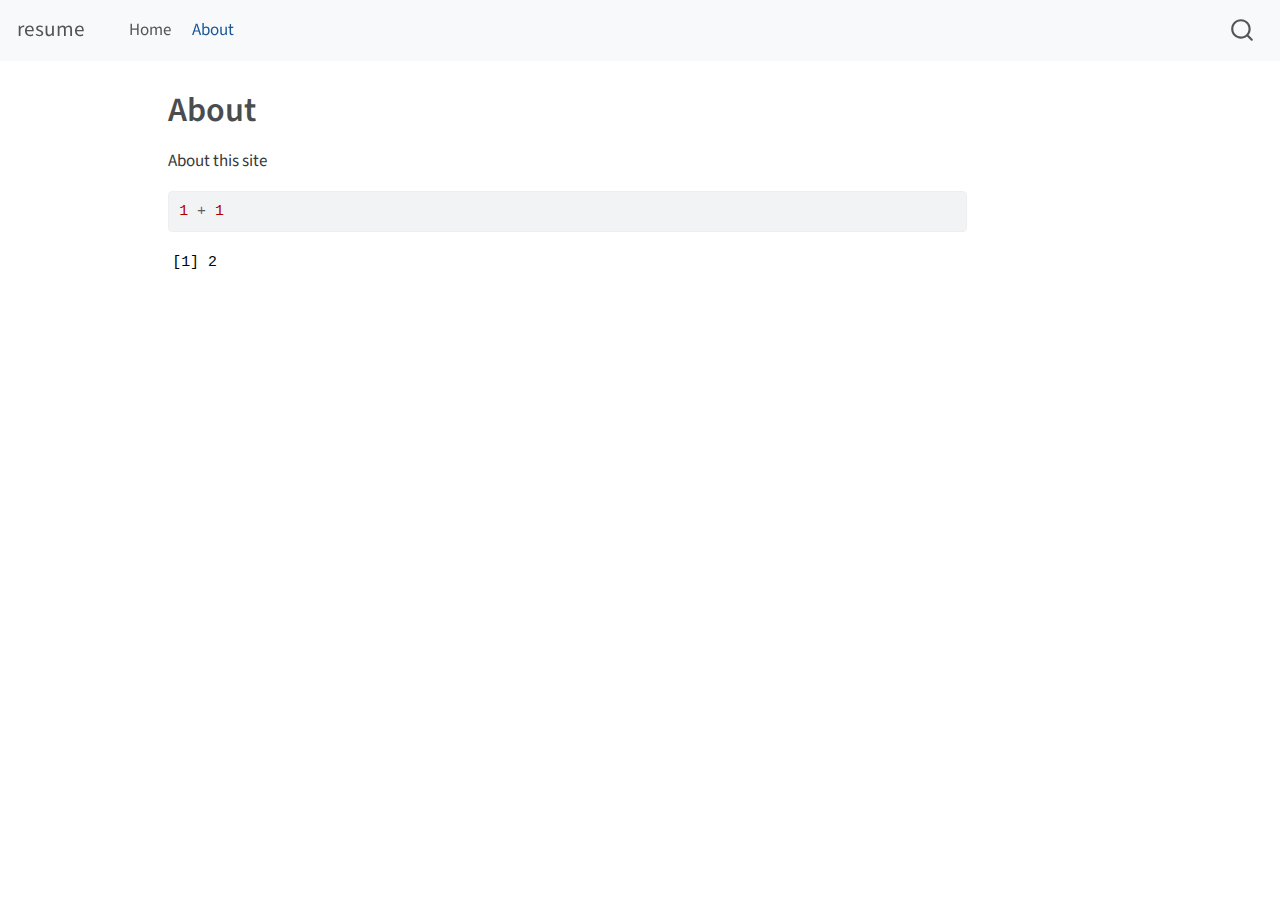
==== docs/about.html @ 85dd4da9 "Make initial commit" ====
<!DOCTYPE html>
<html xmlns="http://www.w3.org/1999/xhtml" lang="en" xml:lang="en"><head>

<meta charset="utf-8">
<meta name="generator" content="quarto-1.3.353">

<meta name="viewport" content="width=device-width, initial-scale=1.0, user-scalable=yes">


<title>resume - About</title>
<style>
code{white-space: pre-wrap;}
span.smallcaps{font-variant: small-caps;}
div.columns{display: flex; gap: min(4vw, 1.5em);}
div.column{flex: auto; overflow-x: auto;}
div.hanging-indent{margin-left: 1.5em; text-indent: -1.5em;}
ul.task-list{list-style: none;}
ul.task-list li input[type="checkbox"] {
  width: 0.8em;
  margin: 0 0.8em 0.2em -1em; /* quarto-specific, see https://github.com/quarto-dev/quarto-cli/issues/4556 */ 
  vertical-align: middle;
}
/* CSS for syntax highlighting */
pre > code.sourceCode { white-space: pre; position: relative; }
pre > code.sourceCode > span { display: inline-block; line-height: 1.25; }
pre > code.sourceCode > span:empty { height: 1.2em; }
.sourceCode { overflow: visible; }
code.sourceCode > span { color: inherit; text-decoration: inherit; }
div.sourceCode { margin: 1em 0; }
pre.sourceCode { margin: 0; }
@media screen {
div.sourceCode { overflow: auto; }
}
@media print {
pre > code.sourceCode { white-space: pre-wrap; }
pre > code.sourceCode > span { text-indent: -5em; padding-left: 5em; }
}
pre.numberSource code
  { counter-reset: source-line 0; }
pre.numberSource code > span
  { position: relative; left: -4em; counter-increment: source-line; }
pre.numberSource code > span > a:first-child::before
  { content: counter(source-line);
    position: relative; left: -1em; text-align: right; vertical-align: baseline;
    border: none; display: inline-block;
    -webkit-touch-callout: none; -webkit-user-select: none;
    -khtml-user-select: none; -moz-user-select: none;
    -ms-user-select: none; user-select: none;
    padding: 0 4px; width: 4em;
  }
pre.numberSource { margin-left: 3em;  padding-left: 4px; }
div.sourceCode
  {   }
@media screen {
pre > code.sourceCode > span > a:first-child::before { text-decoration: underline; }
}
</style>


<script src="site_libs/quarto-nav/quarto-nav.js"></script>
<script src="site_libs/quarto-nav/headroom.min.js"></script>
<script src="site_libs/clipboard/clipboard.min.js"></script>
<script src="site_libs/quarto-search/autocomplete.umd.js"></script>
<script src="site_libs/quarto-search/fuse.min.js"></script>
<script src="site_libs/quarto-search/quarto-search.js"></script>
<meta name="quarto:offset" content="./">
<script src="site_libs/quarto-html/quarto.js"></script>
<script src="site_libs/quarto-html/popper.min.js"></script>
<script src="site_libs/quarto-html/tippy.umd.min.js"></script>
<script src="site_libs/quarto-html/anchor.min.js"></script>
<link href="site_libs/quarto-html/tippy.css" rel="stylesheet">
<link href="site_libs/quarto-html/quarto-syntax-highlighting.css" rel="stylesheet" id="quarto-text-highlighting-styles">
<script src="site_libs/bootstrap/bootstrap.min.js"></script>
<link href="site_libs/bootstrap/bootstrap-icons.css" rel="stylesheet">
<link href="site_libs/bootstrap/bootstrap.min.css" rel="stylesheet" id="quarto-bootstrap" data-mode="light">
<script id="quarto-search-options" type="application/json">{
  "location": "navbar",
  "copy-button": false,
  "collapse-after": 3,
  "panel-placement": "end",
  "type": "overlay",
  "limit": 20,
  "language": {
    "search-no-results-text": "No results",
    "search-matching-documents-text": "matching documents",
    "search-copy-link-title": "Copy link to search",
    "search-hide-matches-text": "Hide additional matches",
    "search-more-match-text": "more match in this document",
    "search-more-matches-text": "more matches in this document",
    "search-clear-button-title": "Clear",
    "search-detached-cancel-button-title": "Cancel",
    "search-submit-button-title": "Submit"
  }
}</script>


<link rel="stylesheet" href="styles.css">
</head>

<body class="nav-fixed">

<div id="quarto-search-results"></div>
  <header id="quarto-header" class="headroom fixed-top">
    <nav class="navbar navbar-expand-lg navbar-dark ">
      <div class="navbar-container container-fluid">
      <div class="navbar-brand-container">
    <a class="navbar-brand" href="./index.html">
    <span class="navbar-title">resume</span>
    </a>
  </div>
            <div id="quarto-search" class="" title="Search"></div>
          <button class="navbar-toggler" type="button" data-bs-toggle="collapse" data-bs-target="#navbarCollapse" aria-controls="navbarCollapse" aria-expanded="false" aria-label="Toggle navigation" onclick="if (window.quartoToggleHeadroom) { window.quartoToggleHeadroom(); }">
  <span class="navbar-toggler-icon"></span>
</button>
          <div class="collapse navbar-collapse" id="navbarCollapse">
            <ul class="navbar-nav navbar-nav-scroll me-auto">
  <li class="nav-item">
    <a class="nav-link" href="./index.html" rel="" target="">
 <span class="menu-text">Home</span></a>
  </li>  
  <li class="nav-item">
    <a class="nav-link active" href="./about.html" rel="" target="" aria-current="page">
 <span class="menu-text">About</span></a>
  </li>  
</ul>
            <div class="quarto-navbar-tools ms-auto">
</div>
          </div> <!-- /navcollapse -->
      </div> <!-- /container-fluid -->
    </nav>
</header>
<!-- content -->
<div id="quarto-content" class="quarto-container page-columns page-rows-contents page-layout-article page-navbar">
<!-- sidebar -->
<!-- margin-sidebar -->
    <div id="quarto-margin-sidebar" class="sidebar margin-sidebar">
        
    </div>
<!-- main -->
<main class="content" id="quarto-document-content">

<header id="title-block-header" class="quarto-title-block default">
<div class="quarto-title">
<h1 class="title">About</h1>
</div>



<div class="quarto-title-meta">

    
  
    
  </div>
  

</header>

<p>About this site</p>
<div class="cell">
<div class="sourceCode cell-code" id="cb1"><pre class="sourceCode r code-with-copy"><code class="sourceCode r"><span id="cb1-1"><a href="#cb1-1" aria-hidden="true" tabindex="-1"></a><span class="dv">1</span> <span class="sc">+</span> <span class="dv">1</span></span></code><button title="Copy to Clipboard" class="code-copy-button"><i class="bi"></i></button></pre></div>
<div class="cell-output cell-output-stdout">
<pre><code>[1] 2</code></pre>
</div>
</div>



</main> <!-- /main -->
<script id="quarto-html-after-body" type="application/javascript">
window.document.addEventListener("DOMContentLoaded", function (event) {
  const toggleBodyColorMode = (bsSheetEl) => {
    const mode = bsSheetEl.getAttribute("data-mode");
    const bodyEl = window.document.querySelector("body");
    if (mode === "dark") {
      bodyEl.classList.add("quarto-dark");
      bodyEl.classList.remove("quarto-light");
    } else {
      bodyEl.classList.add("quarto-light");
      bodyEl.classList.remove("quarto-dark");
    }
  }
  const toggleBodyColorPrimary = () => {
    const bsSheetEl = window.document.querySelector("link#quarto-bootstrap");
    if (bsSheetEl) {
      toggleBodyColorMode(bsSheetEl);
    }
  }
  toggleBodyColorPrimary();  
  const icon = "";
  const anchorJS = new window.AnchorJS();
  anchorJS.options = {
    placement: 'right',
    icon: icon
  };
  anchorJS.add('.anchored');
  const isCodeAnnotation = (el) => {
    for (const clz of el.classList) {
      if (clz.startsWith('code-annotation-')) {                     
        return true;
      }
    }
    return false;
  }
  const clipboard = new window.ClipboardJS('.code-copy-button', {
    text: function(trigger) {
      const codeEl = trigger.previousElementSibling.cloneNode(true);
      for (const childEl of codeEl.children) {
        if (isCodeAnnotation(childEl)) {
          childEl.remove();
        }
      }
      return codeEl.innerText;
    }
  });
  clipboard.on('success', function(e) {
    // button target
    const button = e.trigger;
    // don't keep focus
    button.blur();
    // flash "checked"
    button.classList.add('code-copy-button-checked');
    var currentTitle = button.getAttribute("title");
    button.setAttribute("title", "Copied!");
    let tooltip;
    if (window.bootstrap) {
      button.setAttribute("data-bs-toggle", "tooltip");
      button.setAttribute("data-bs-placement", "left");
      button.setAttribute("data-bs-title", "Copied!");
      tooltip = new bootstrap.Tooltip(button, 
        { trigger: "manual", 
          customClass: "code-copy-button-tooltip",
          offset: [0, -8]});
      tooltip.show();    
    }
    setTimeout(function() {
      if (tooltip) {
        tooltip.hide();
        button.removeAttribute("data-bs-title");
        button.removeAttribute("data-bs-toggle");
        button.removeAttribute("data-bs-placement");
      }
      button.setAttribute("title", currentTitle);
      button.classList.remove('code-copy-button-checked');
    }, 1000);
    // clear code selection
    e.clearSelection();
  });
  function tippyHover(el, contentFn) {
    const config = {
      allowHTML: true,
      content: contentFn,
      maxWidth: 500,
      delay: 100,
      arrow: false,
      appendTo: function(el) {
          return el.parentElement;
      },
      interactive: true,
      interactiveBorder: 10,
      theme: 'quarto',
      placement: 'bottom-start'
    };
    window.tippy(el, config); 
  }
  const noterefs = window.document.querySelectorAll('a[role="doc-noteref"]');
  for (var i=0; i<noterefs.length; i++) {
    const ref = noterefs[i];
    tippyHover(ref, function() {
      // use id or data attribute instead here
      let href = ref.getAttribute('data-footnote-href') || ref.getAttribute('href');
      try { href = new URL(href).hash; } catch {}
      const id = href.replace(/^#\/?/, "");
      const note = window.document.getElementById(id);
      return note.innerHTML;
    });
  }
      let selectedAnnoteEl;
      const selectorForAnnotation = ( cell, annotation) => {
        let cellAttr = 'data-code-cell="' + cell + '"';
        let lineAttr = 'data-code-annotation="' +  annotation + '"';
        const selector = 'span[' + cellAttr + '][' + lineAttr + ']';
        return selector;
      }
      const selectCodeLines = (annoteEl) => {
        const doc = window.document;
        const targetCell = annoteEl.getAttribute("data-target-cell");
        const targetAnnotation = annoteEl.getAttribute("data-target-annotation");
        const annoteSpan = window.document.querySelector(selectorForAnnotation(targetCell, targetAnnotation));
        const lines = annoteSpan.getAttribute("data-code-lines").split(",");
        const lineIds = lines.map((line) => {
          return targetCell + "-" + line;
        })
        let top = null;
        let height = null;
        let parent = null;
        if (lineIds.length > 0) {
            //compute the position of the single el (top and bottom and make a div)
            const el = window.document.getElementById(lineIds[0]);
            top = el.offsetTop;
            height = el.offsetHeight;
            parent = el.parentElement.parentElement;
          if (lineIds.length > 1) {
            const lastEl = window.document.getElementById(lineIds[lineIds.length - 1]);
            const bottom = lastEl.offsetTop + lastEl.offsetHeight;
            height = bottom - top;
          }
          if (top !== null && height !== null && parent !== null) {
            // cook up a div (if necessary) and position it 
            let div = window.document.getElementById("code-annotation-line-highlight");
            if (div === null) {
              div = window.document.createElement("div");
              div.setAttribute("id", "code-annotation-line-highlight");
              div.style.position = 'absolute';
              parent.appendChild(div);
            }
            div.style.top = top - 2 + "px";
            div.style.height = height + 4 + "px";
            let gutterDiv = window.document.getElementById("code-annotation-line-highlight-gutter");
            if (gutterDiv === null) {
              gutterDiv = window.document.createElement("div");
              gutterDiv.setAttribute("id", "code-annotation-line-highlight-gutter");
              gutterDiv.style.position = 'absolute';
              const codeCell = window.document.getElementById(targetCell);
              const gutter = codeCell.querySelector('.code-annotation-gutter');
              gutter.appendChild(gutterDiv);
            }
            gutterDiv.style.top = top - 2 + "px";
            gutterDiv.style.height = height + 4 + "px";
          }
          selectedAnnoteEl = annoteEl;
        }
      };
      const unselectCodeLines = () => {
        const elementsIds = ["code-annotation-line-highlight", "code-annotation-line-highlight-gutter"];
        elementsIds.forEach((elId) => {
          const div = window.document.getElementById(elId);
          if (div) {
            div.remove();
          }
        });
        selectedAnnoteEl = undefined;
      };
      // Attach click handler to the DT
      const annoteDls = window.document.querySelectorAll('dt[data-target-cell]');
      for (const annoteDlNode of annoteDls) {
        annoteDlNode.addEventListener('click', (event) => {
          const clickedEl = event.target;
          if (clickedEl !== selectedAnnoteEl) {
            unselectCodeLines();
            const activeEl = window.document.querySelector('dt[data-target-cell].code-annotation-active');
            if (activeEl) {
              activeEl.classList.remove('code-annotation-active');
            }
            selectCodeLines(clickedEl);
            clickedEl.classList.add('code-annotation-active');
          } else {
            // Unselect the line
            unselectCodeLines();
            clickedEl.classList.remove('code-annotation-active');
          }
        });
      }
  const findCites = (el) => {
    const parentEl = el.parentElement;
    if (parentEl) {
      const cites = parentEl.dataset.cites;
      if (cites) {
        return {
          el,
          cites: cites.split(' ')
        };
      } else {
        return findCites(el.parentElement)
      }
    } else {
      return undefined;
    }
  };
  var bibliorefs = window.document.querySelectorAll('a[role="doc-biblioref"]');
  for (var i=0; i<bibliorefs.length; i++) {
    const ref = bibliorefs[i];
    const citeInfo = findCites(ref);
    if (citeInfo) {
      tippyHover(citeInfo.el, function() {
        var popup = window.document.createElement('div');
        citeInfo.cites.forEach(function(cite) {
          var citeDiv = window.document.createElement('div');
          citeDiv.classList.add('hanging-indent');
          citeDiv.classList.add('csl-entry');
          var biblioDiv = window.document.getElementById('ref-' + cite);
          if (biblioDiv) {
            citeDiv.innerHTML = biblioDiv.innerHTML;
          }
          popup.appendChild(citeDiv);
        });
        return popup.innerHTML;
      });
    }
  }
});
</script>
</div> <!-- /content -->



</body></html>
---- docs/site_libs/quarto-html/tippy.css ----
.tippy-box[data-animation=fade][data-state=hidden]{opacity:0}[data-tippy-root]{max-width:calc(100vw - 10px)}.tippy-box{position:relative;background-color:#333;color:#fff;border-radius:4px;font-size:14px;line-height:1.4;white-space:normal;outline:0;transition-property:transform,visibility,opacity}.tippy-box[data-placement^=top]>.tippy-arrow{bottom:0}.tippy-box[data-placement^=top]>.tippy-arrow:before{bottom:-7px;left:0;border-width:8px 8px 0;border-top-color:initial;transform-origin:center top}.tippy-box[data-placement^=bottom]>.tippy-arrow{top:0}.tippy-box[data-placement^=bottom]>.tippy-arrow:before{top:-7px;left:0;border-width:0 8px 8px;border-bottom-color:initial;transform-origin:center bottom}.tippy-box[data-placement^=left]>.tippy-arrow{right:0}.tippy-box[data-placement^=left]>.tippy-arrow:before{border-width:8px 0 8px 8px;border-left-color:initial;right:-7px;transform-origin:center left}.tippy-box[data-placement^=right]>.tippy-arrow{left:0}.tippy-box[data-placement^=right]>.tippy-arrow:before{left:-7px;border-width:8px 8px 8px 0;border-right-color:initial;transform-origin:center right}.tippy-box[data-inertia][data-state=visible]{transition-timing-function:cubic-bezier(.54,1.5,.38,1.11)}.tippy-arrow{width:16px;height:16px;color:#333}.tippy-arrow:before{content:"";position:absolute;border-color:transparent;border-style:solid}.tippy-content{position:relative;padding:5px 9px;z-index:1}
---- docs/site_libs/quarto-html/quarto-syntax-highlighting.css ----
/* quarto syntax highlight colors */
:root {
  --quarto-hl-ot-color: #003B4F;
  --quarto-hl-at-color: #657422;
  --quarto-hl-ss-color: #20794D;
  --quarto-hl-an-color: #5E5E5E;
  --quarto-hl-fu-color: #4758AB;
  --quarto-hl-st-color: #20794D;
  --quarto-hl-cf-color: #003B4F;
  --quarto-hl-op-color: #5E5E5E;
  --quarto-hl-er-color: #AD0000;
  --quarto-hl-bn-color: #AD0000;
  --quarto-hl-al-color: #AD0000;
  --quarto-hl-va-color: #111111;
  --quarto-hl-bu-color: inherit;
  --quarto-hl-ex-color: inherit;
  --quarto-hl-pp-color: #AD0000;
  --quarto-hl-in-color: #5E5E5E;
  --quarto-hl-vs-color: #20794D;
  --quarto-hl-wa-color: #5E5E5E;
  --quarto-hl-do-color: #5E5E5E;
  --quarto-hl-im-color: #00769E;
  --quarto-hl-ch-color: #20794D;
  --quarto-hl-dt-color: #AD0000;
  --quarto-hl-fl-color: #AD0000;
  --quarto-hl-co-color: #5E5E5E;
  --quarto-hl-cv-color: #5E5E5E;
  --quarto-hl-cn-color: #8f5902;
  --quarto-hl-sc-color: #5E5E5E;
  --quarto-hl-dv-color: #AD0000;
  --quarto-hl-kw-color: #003B4F;
}

/* other quarto variables */
:root {
  --quarto-font-monospace: SFMono-Regular, Menlo, Monaco, Consolas, "Liberation Mono", "Courier New", monospace;
}

pre > code.sourceCode > span {
  color: #003B4F;
}

code span {
  color: #003B4F;
}

code.sourceCode > span {
  color: #003B4F;
}

div.sourceCode,
div.sourceCode pre.sourceCode {
  color: #003B4F;
}

code span.ot {
  color: #003B4F;
  font-style: inherit;
}

code span.at {
  color: #657422;
  font-style: inherit;
}

code span.ss {
  color: #20794D;
  font-style: inherit;
}

code span.an {
  color: #5E5E5E;
  font-style: inherit;
}

code span.fu {
  color: #4758AB;
  font-style: inherit;
}

code span.st {
  color: #20794D;
  font-style: inherit;
}

code span.cf {
  color: #003B4F;
  font-style: inherit;
}

code span.op {
  color: #5E5E5E;
  font-style: inherit;
}

code span.er {
  color: #AD0000;
  font-style: inherit;
}

code span.bn {
  color: #AD0000;
  font-style: inherit;
}

code span.al {
  color: #AD0000;
  font-style: inherit;
}

code span.va {
  color: #111111;
  font-style: inherit;
}

code span.bu {
  font-style: inherit;
}

code span.ex {
  font-style: inherit;
}

code span.pp {
  color: #AD0000;
  font-style: inherit;
}

code span.in {
  color: #5E5E5E;
  font-style: inherit;
}

code span.vs {
  color: #20794D;
  font-style: inherit;
}

code span.wa {
  color: #5E5E5E;
  font-style: italic;
}

code span.do {
  color: #5E5E5E;
  font-style: italic;
}

code span.im {
  color: #00769E;
  font-style: inherit;
}

code span.ch {
  color: #20794D;
  font-style: inherit;
}

code span.dt {
  color: #AD0000;
  font-style: inherit;
}

code span.fl {
  color: #AD0000;
  font-style: inherit;
}

code span.co {
  color: #5E5E5E;
  font-style: inherit;
}

code span.cv {
  color: #5E5E5E;
  font-style: italic;
}

code span.cn {
  color: #8f5902;
  font-style: inherit;
}

code span.sc {
  color: #5E5E5E;
  font-style: inherit;
}

code span.dv {
  color: #AD0000;
  font-style: inherit;
}

code span.kw {
  color: #003B4F;
  font-style: inherit;
}

.prevent-inlining {
  content: "</";
}

/*# sourceMappingURL=debc5d5d77c3f9108843748ff7464032.css.map */
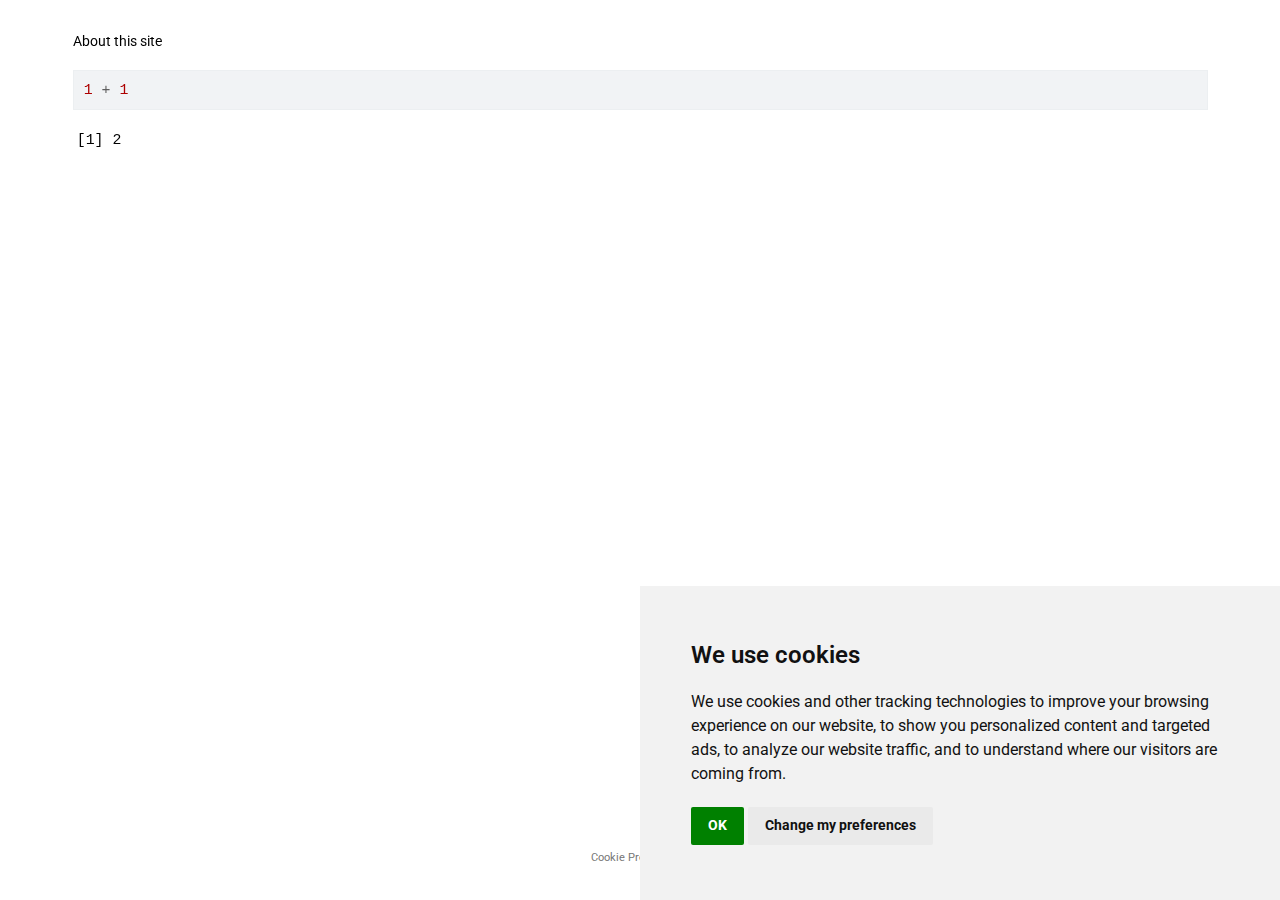
==== commit 9713929e: "Fix typos (take 2)" ====
--- a/docs/about.html
+++ b/docs/about.html
@@ -2,12 +2,12 @@
 <html xmlns="http://www.w3.org/1999/xhtml" lang="en" xml:lang="en"><head>
 
 <meta charset="utf-8">
-<meta name="generator" content="quarto-1.3.353">
+<meta name="generator" content="quarto-1.6.40">
 
 <meta name="viewport" content="width=device-width, initial-scale=1.0, user-scalable=yes">
 
 
-<title>resume - About</title>
+<title>About</title>
 <style>
 code{white-space: pre-wrap;}
 span.smallcaps{font-variant: small-caps;}
@@ -22,7 +22,7 @@
 }
 /* CSS for syntax highlighting */
 pre > code.sourceCode { white-space: pre; position: relative; }
-pre > code.sourceCode > span { display: inline-block; line-height: 1.25; }
+pre > code.sourceCode > span { line-height: 1.25; }
 pre > code.sourceCode > span:empty { height: 1.2em; }
 .sourceCode { overflow: visible; }
 code.sourceCode > span { color: inherit; text-decoration: inherit; }
@@ -33,7 +33,7 @@
 }
 @media print {
 pre > code.sourceCode { white-space: pre-wrap; }
-pre > code.sourceCode > span { text-indent: -5em; padding-left: 5em; }
+pre > code.sourceCode > span { display: inline-block; text-indent: -5em; padding-left: 5em; }
 }
 pre.numberSource code
   { counter-reset: source-line 0; }
@@ -58,28 +58,35 @@
 
 
 <script src="site_libs/quarto-nav/quarto-nav.js"></script>
-<script src="site_libs/quarto-nav/headroom.min.js"></script>
 <script src="site_libs/clipboard/clipboard.min.js"></script>
 <script src="site_libs/quarto-search/autocomplete.umd.js"></script>
 <script src="site_libs/quarto-search/fuse.min.js"></script>
 <script src="site_libs/quarto-search/quarto-search.js"></script>
 <meta name="quarto:offset" content="./">
+<script src="site_libs/cookie-consent/cookie-consent.js"></script>
+<link href="site_libs/cookie-consent/cookie-consent.css" rel="stylesheet">
 <script src="site_libs/quarto-html/quarto.js"></script>
 <script src="site_libs/quarto-html/popper.min.js"></script>
 <script src="site_libs/quarto-html/tippy.umd.min.js"></script>
 <script src="site_libs/quarto-html/anchor.min.js"></script>
 <link href="site_libs/quarto-html/tippy.css" rel="stylesheet">
-<link href="site_libs/quarto-html/quarto-syntax-highlighting.css" rel="stylesheet" id="quarto-text-highlighting-styles">
+<link href="site_libs/quarto-html/quarto-syntax-highlighting-549806ee2085284f45b00abea8c6df48.css" rel="stylesheet" id="quarto-text-highlighting-styles">
 <script src="site_libs/bootstrap/bootstrap.min.js"></script>
 <link href="site_libs/bootstrap/bootstrap-icons.css" rel="stylesheet">
-<link href="site_libs/bootstrap/bootstrap.min.css" rel="stylesheet" id="quarto-bootstrap" data-mode="light">
+<link href="site_libs/bootstrap/bootstrap-ee1d59c07eb479f5557446744be125b4.min.css" rel="stylesheet" append-hash="true" id="quarto-bootstrap" data-mode="light">
 <script id="quarto-search-options" type="application/json">{
-  "location": "navbar",
+  "location": "sidebar",
   "copy-button": false,
   "collapse-after": 3,
-  "panel-placement": "end",
-  "type": "overlay",
-  "limit": 20,
+  "panel-placement": "start",
+  "type": "textbox",
+  "limit": 50,
+  "keyboard-shortcut": [
+    "f",
+    "/",
+    "s"
+  ],
+  "show-item-context": false,
   "language": {
     "search-no-results-text": "No results",
     "search-matching-documents-text": "matching documents",
@@ -88,56 +95,56 @@
     "search-more-match-text": "more match in this document",
     "search-more-matches-text": "more matches in this document",
     "search-clear-button-title": "Clear",
+    "search-text-placeholder": "",
     "search-detached-cancel-button-title": "Cancel",
-    "search-submit-button-title": "Submit"
+    "search-submit-button-title": "Submit",
+    "search-label": "Search"
   }
 }</script>
+<script async="" src="https://www.googletagmanager.com/gtag/js?id=G-EG6MCCLWVL"></script>
+
+<script type="text/plain" cookie-consent="tracking">
+
+window.dataLayer = window.dataLayer || [];
+function gtag(){dataLayer.push(arguments);}
+gtag('js', new Date());
+gtag('config', 'G-EG6MCCLWVL', { 'anonymize_ip': true});
+</script>
+
+<script type="text/javascript" charset="UTF-8">
+document.addEventListener('DOMContentLoaded', function () {
+cookieconsent.run({
+  "notice_banner_type":"simple",
+  "consent_type":"implied",
+  "palette":"light",
+  "language":"en",
+  "page_load_consent_levels":["strictly-necessary","functionality","tracking","targeting"],
+  "notice_banner_reject_button_hide":false,
+  "preferences_center_close_button_hide":false,
+  "website_name":""
+  ,
+"language":"en"
+  });
+});
+</script> 
+  
 
 
 <link rel="stylesheet" href="styles.css">
 </head>
 
-<body class="nav-fixed">
+<body>
 
 <div id="quarto-search-results"></div>
-  <header id="quarto-header" class="headroom fixed-top">
-    <nav class="navbar navbar-expand-lg navbar-dark ">
-      <div class="navbar-container container-fluid">
-      <div class="navbar-brand-container">
-    <a class="navbar-brand" href="./index.html">
-    <span class="navbar-title">resume</span>
-    </a>
-  </div>
-            <div id="quarto-search" class="" title="Search"></div>
-          <button class="navbar-toggler" type="button" data-bs-toggle="collapse" data-bs-target="#navbarCollapse" aria-controls="navbarCollapse" aria-expanded="false" aria-label="Toggle navigation" onclick="if (window.quartoToggleHeadroom) { window.quartoToggleHeadroom(); }">
-  <span class="navbar-toggler-icon"></span>
-</button>
-          <div class="collapse navbar-collapse" id="navbarCollapse">
-            <ul class="navbar-nav navbar-nav-scroll me-auto">
-  <li class="nav-item">
-    <a class="nav-link" href="./index.html" rel="" target="">
- <span class="menu-text">Home</span></a>
-  </li>  
-  <li class="nav-item">
-    <a class="nav-link active" href="./about.html" rel="" target="" aria-current="page">
- <span class="menu-text">About</span></a>
-  </li>  
-</ul>
-            <div class="quarto-navbar-tools ms-auto">
-</div>
-          </div> <!-- /navcollapse -->
-      </div> <!-- /container-fluid -->
-    </nav>
-</header>
 <!-- content -->
-<div id="quarto-content" class="quarto-container page-columns page-rows-contents page-layout-article page-navbar">
+<div id="quarto-content" class="quarto-container page-columns page-rows-contents page-layout-full">
 <!-- sidebar -->
 <!-- margin-sidebar -->
-    <div id="quarto-margin-sidebar" class="sidebar margin-sidebar">
+    <div id="quarto-margin-sidebar" class="sidebar margin-sidebar zindex-bottom">
         
     </div>
 <!-- main -->
-<main class="content" id="quarto-document-content">
+<main class="content column-page" id="quarto-document-content">
 
 <header id="title-block-header" class="quarto-title-block default">
 <div class="quarto-title">
@@ -146,7 +153,7 @@
 
 
 
-<div class="quarto-title-meta">
+<div class="quarto-title-meta column-page">
 
     
   
@@ -154,7 +161,9 @@
   </div>
   
 
+
 </header>
+
 
 <p>About this site</p>
 <div class="cell">
@@ -202,18 +211,7 @@
     }
     return false;
   }
-  const clipboard = new window.ClipboardJS('.code-copy-button', {
-    text: function(trigger) {
-      const codeEl = trigger.previousElementSibling.cloneNode(true);
-      for (const childEl of codeEl.children) {
-        if (isCodeAnnotation(childEl)) {
-          childEl.remove();
-        }
-      }
-      return codeEl.innerText;
-    }
-  });
-  clipboard.on('success', function(e) {
+  const onCopySuccess = function(e) {
     // button target
     const button = e.trigger;
     // don't keep focus
@@ -245,11 +243,48 @@
     }, 1000);
     // clear code selection
     e.clearSelection();
+  }
+  const getTextToCopy = function(trigger) {
+      const codeEl = trigger.previousElementSibling.cloneNode(true);
+      for (const childEl of codeEl.children) {
+        if (isCodeAnnotation(childEl)) {
+          childEl.remove();
+        }
+      }
+      return codeEl.innerText;
+  }
+  const clipboard = new window.ClipboardJS('.code-copy-button:not([data-in-quarto-modal])', {
+    text: getTextToCopy
   });
-  function tippyHover(el, contentFn) {
+  clipboard.on('success', onCopySuccess);
+  if (window.document.getElementById('quarto-embedded-source-code-modal')) {
+    const clipboardModal = new window.ClipboardJS('.code-copy-button[data-in-quarto-modal]', {
+      text: getTextToCopy,
+      container: window.document.getElementById('quarto-embedded-source-code-modal')
+    });
+    clipboardModal.on('success', onCopySuccess);
+  }
+    var localhostRegex = new RegExp(/^(?:http|https):\/\/localhost\:?[0-9]*\//);
+    var mailtoRegex = new RegExp(/^mailto:/);
+      var filterRegex = new RegExp('/' + window.location.host + '/');
+    var isInternal = (href) => {
+        return filterRegex.test(href) || localhostRegex.test(href) || mailtoRegex.test(href);
+    }
+    // Inspect non-navigation links and adorn them if external
+ 	var links = window.document.querySelectorAll('a[href]:not(.nav-link):not(.navbar-brand):not(.toc-action):not(.sidebar-link):not(.sidebar-item-toggle):not(.pagination-link):not(.no-external):not([aria-hidden]):not(.dropdown-item):not(.quarto-navigation-tool):not(.about-link)');
+    for (var i=0; i<links.length; i++) {
+      const link = links[i];
+      if (!isInternal(link.href)) {
+        // undo the damage that might have been done by quarto-nav.js in the case of
+        // links that we want to consider external
+        if (link.dataset.originalHref !== undefined) {
+          link.href = link.dataset.originalHref;
+        }
+      }
+    }
+  function tippyHover(el, contentFn, onTriggerFn, onUntriggerFn) {
     const config = {
       allowHTML: true,
-      content: contentFn,
       maxWidth: 500,
       delay: 100,
       arrow: false,
@@ -259,8 +294,17 @@
       interactive: true,
       interactiveBorder: 10,
       theme: 'quarto',
-      placement: 'bottom-start'
+      placement: 'bottom-start',
     };
+    if (contentFn) {
+      config.content = contentFn;
+    }
+    if (onTriggerFn) {
+      config.onTrigger = onTriggerFn;
+    }
+    if (onUntriggerFn) {
+      config.onUntrigger = onUntriggerFn;
+    }
     window.tippy(el, config); 
   }
   const noterefs = window.document.querySelectorAll('a[role="doc-noteref"]');
@@ -272,7 +316,129 @@
       try { href = new URL(href).hash; } catch {}
       const id = href.replace(/^#\/?/, "");
       const note = window.document.getElementById(id);
-      return note.innerHTML;
+      if (note) {
+        return note.innerHTML;
+      } else {
+        return "";
+      }
+    });
+  }
+  const xrefs = window.document.querySelectorAll('a.quarto-xref');
+  const processXRef = (id, note) => {
+    // Strip column container classes
+    const stripColumnClz = (el) => {
+      el.classList.remove("page-full", "page-columns");
+      if (el.children) {
+        for (const child of el.children) {
+          stripColumnClz(child);
+        }
+      }
+    }
+    stripColumnClz(note)
+    if (id === null || id.startsWith('sec-')) {
+      // Special case sections, only their first couple elements
+      const container = document.createElement("div");
+      if (note.children && note.children.length > 2) {
+        container.appendChild(note.children[0].cloneNode(true));
+        for (let i = 1; i < note.children.length; i++) {
+          const child = note.children[i];
+          if (child.tagName === "P" && child.innerText === "") {
+            continue;
+          } else {
+            container.appendChild(child.cloneNode(true));
+            break;
+          }
+        }
+        if (window.Quarto?.typesetMath) {
+          window.Quarto.typesetMath(container);
+        }
+        return container.innerHTML
+      } else {
+        if (window.Quarto?.typesetMath) {
+          window.Quarto.typesetMath(note);
+        }
+        return note.innerHTML;
+      }
+    } else {
+      // Remove any anchor links if they are present
+      const anchorLink = note.querySelector('a.anchorjs-link');
+      if (anchorLink) {
+        anchorLink.remove();
+      }
+      if (window.Quarto?.typesetMath) {
+        window.Quarto.typesetMath(note);
+      }
+      if (note.classList.contains("callout")) {
+        return note.outerHTML;
+      } else {
+        return note.innerHTML;
+      }
+    }
+  }
+  for (var i=0; i<xrefs.length; i++) {
+    const xref = xrefs[i];
+    tippyHover(xref, undefined, function(instance) {
+      instance.disable();
+      let url = xref.getAttribute('href');
+      let hash = undefined; 
+      if (url.startsWith('#')) {
+        hash = url;
+      } else {
+        try { hash = new URL(url).hash; } catch {}
+      }
+      if (hash) {
+        const id = hash.replace(/^#\/?/, "");
+        const note = window.document.getElementById(id);
+        if (note !== null) {
+          try {
+            const html = processXRef(id, note.cloneNode(true));
+            instance.setContent(html);
+          } finally {
+            instance.enable();
+            instance.show();
+          }
+        } else {
+          // See if we can fetch this
+          fetch(url.split('#')[0])
+          .then(res => res.text())
+          .then(html => {
+            const parser = new DOMParser();
+            const htmlDoc = parser.parseFromString(html, "text/html");
+            const note = htmlDoc.getElementById(id);
+            if (note !== null) {
+              const html = processXRef(id, note);
+              instance.setContent(html);
+            } 
+          }).finally(() => {
+            instance.enable();
+            instance.show();
+          });
+        }
+      } else {
+        // See if we can fetch a full url (with no hash to target)
+        // This is a special case and we should probably do some content thinning / targeting
+        fetch(url)
+        .then(res => res.text())
+        .then(html => {
+          const parser = new DOMParser();
+          const htmlDoc = parser.parseFromString(html, "text/html");
+          const note = htmlDoc.querySelector('main.content');
+          if (note !== null) {
+            // This should only happen for chapter cross references
+            // (since there is no id in the URL)
+            // remove the first header
+            if (note.children.length > 0 && note.children[0].tagName === "HEADER") {
+              note.children[0].remove();
+            }
+            const html = processXRef(null, note);
+            instance.setContent(html);
+          } 
+        }).finally(() => {
+          instance.enable();
+          instance.show();
+        });
+      }
+    }, function(instance) {
     });
   }
       let selectedAnnoteEl;
@@ -316,6 +482,7 @@
             }
             div.style.top = top - 2 + "px";
             div.style.height = height + 4 + "px";
+            div.style.left = 0;
             let gutterDiv = window.document.getElementById("code-annotation-line-highlight-gutter");
             if (gutterDiv === null) {
               gutterDiv = window.document.createElement("div");
@@ -341,6 +508,32 @@
         });
         selectedAnnoteEl = undefined;
       };
+        // Handle positioning of the toggle
+    window.addEventListener(
+      "resize",
+      throttle(() => {
+        elRect = undefined;
+        if (selectedAnnoteEl) {
+          selectCodeLines(selectedAnnoteEl);
+        }
+      }, 10)
+    );
+    function throttle(fn, ms) {
+    let throttle = false;
+    let timer;
+      return (...args) => {
+        if(!throttle) { // first call gets through
+            fn.apply(this, args);
+            throttle = true;
+        } else { // all the others get throttled
+            if(timer) clearTimeout(timer); // cancel #2
+            timer = setTimeout(() => {
+              fn.apply(this, args);
+              timer = throttle = false;
+            }, ms);
+        }
+      };
+    }
       // Attach click handler to the DT
       const annoteDls = window.document.querySelectorAll('dt[data-target-cell]');
       for (const annoteDlNode of annoteDls) {
@@ -401,6 +594,20 @@
 });
 </script>
 </div> <!-- /content -->
+<footer class="footer">
+  <div class="nav-footer">
+    <div class="nav-footer-left">
+      &nbsp;
+    </div>   
+    <div class="nav-footer-center">
+
+<div class="cookie-consent-footer"><a href="#" id="open_preferences_center">Cookie Preferences</a></div></div>
+    <div class="nav-footer-right">
+      &nbsp;
+    </div>
+  </div>
+</footer>
+
 
 
 
--- a/docs/site_libs/cookie-consent/cookie-consent.css
+++ b/docs/site_libs/cookie-consent/cookie-consent.css
@@ -0,0 +1,4 @@
+div.cookie-consent-footer {
+  font-size: 0.8em;
+  text-decoration: none;
+}
--- a/docs/site_libs/quarto-html/quarto-syntax-highlighting-549806ee2085284f45b00abea8c6df48.css
+++ b/docs/site_libs/quarto-html/quarto-syntax-highlighting-549806ee2085284f45b00abea8c6df48.css
@@ -0,0 +1,205 @@
+/* quarto syntax highlight colors */
+:root {
+  --quarto-hl-ot-color: #003B4F;
+  --quarto-hl-at-color: #657422;
+  --quarto-hl-ss-color: #20794D;
+  --quarto-hl-an-color: #5E5E5E;
+  --quarto-hl-fu-color: #4758AB;
+  --quarto-hl-st-color: #20794D;
+  --quarto-hl-cf-color: #003B4F;
+  --quarto-hl-op-color: #5E5E5E;
+  --quarto-hl-er-color: #AD0000;
+  --quarto-hl-bn-color: #AD0000;
+  --quarto-hl-al-color: #AD0000;
+  --quarto-hl-va-color: #111111;
+  --quarto-hl-bu-color: inherit;
+  --quarto-hl-ex-color: inherit;
+  --quarto-hl-pp-color: #AD0000;
+  --quarto-hl-in-color: #5E5E5E;
+  --quarto-hl-vs-color: #20794D;
+  --quarto-hl-wa-color: #5E5E5E;
+  --quarto-hl-do-color: #5E5E5E;
+  --quarto-hl-im-color: #00769E;
+  --quarto-hl-ch-color: #20794D;
+  --quarto-hl-dt-color: #AD0000;
+  --quarto-hl-fl-color: #AD0000;
+  --quarto-hl-co-color: #5E5E5E;
+  --quarto-hl-cv-color: #5E5E5E;
+  --quarto-hl-cn-color: #8f5902;
+  --quarto-hl-sc-color: #5E5E5E;
+  --quarto-hl-dv-color: #AD0000;
+  --quarto-hl-kw-color: #003B4F;
+}
+
+/* other quarto variables */
+:root {
+  --quarto-font-monospace: SFMono-Regular, Menlo, Monaco, Consolas, "Liberation Mono", "Courier New", monospace;
+}
+
+pre > code.sourceCode > span {
+  color: #003B4F;
+}
+
+code span {
+  color: #003B4F;
+}
+
+code.sourceCode > span {
+  color: #003B4F;
+}
+
+div.sourceCode,
+div.sourceCode pre.sourceCode {
+  color: #003B4F;
+}
+
+code span.ot {
+  color: #003B4F;
+  font-style: inherit;
+}
+
+code span.at {
+  color: #657422;
+  font-style: inherit;
+}
+
+code span.ss {
+  color: #20794D;
+  font-style: inherit;
+}
+
+code span.an {
+  color: #5E5E5E;
+  font-style: inherit;
+}
+
+code span.fu {
+  color: #4758AB;
+  font-style: inherit;
+}
+
+code span.st {
+  color: #20794D;
+  font-style: inherit;
+}
+
+code span.cf {
+  color: #003B4F;
+  font-weight: bold;
+  font-style: inherit;
+}
+
+code span.op {
+  color: #5E5E5E;
+  font-style: inherit;
+}
+
+code span.er {
+  color: #AD0000;
+  font-style: inherit;
+}
+
+code span.bn {
+  color: #AD0000;
+  font-style: inherit;
+}
+
+code span.al {
+  color: #AD0000;
+  font-style: inherit;
+}
+
+code span.va {
+  color: #111111;
+  font-style: inherit;
+}
+
+code span.bu {
+  font-style: inherit;
+}
+
+code span.ex {
+  font-style: inherit;
+}
+
+code span.pp {
+  color: #AD0000;
+  font-style: inherit;
+}
+
+code span.in {
+  color: #5E5E5E;
+  font-style: inherit;
+}
+
+code span.vs {
+  color: #20794D;
+  font-style: inherit;
+}
+
+code span.wa {
+  color: #5E5E5E;
+  font-style: italic;
+}
+
+code span.do {
+  color: #5E5E5E;
+  font-style: italic;
+}
+
+code span.im {
+  color: #00769E;
+  font-style: inherit;
+}
+
+code span.ch {
+  color: #20794D;
+  font-style: inherit;
+}
+
+code span.dt {
+  color: #AD0000;
+  font-style: inherit;
+}
+
+code span.fl {
+  color: #AD0000;
+  font-style: inherit;
+}
+
+code span.co {
+  color: #5E5E5E;
+  font-style: inherit;
+}
+
+code span.cv {
+  color: #5E5E5E;
+  font-style: italic;
+}
+
+code span.cn {
+  color: #8f5902;
+  font-style: inherit;
+}
+
+code span.sc {
+  color: #5E5E5E;
+  font-style: inherit;
+}
+
+code span.dv {
+  color: #AD0000;
+  font-style: inherit;
+}
+
+code span.kw {
+  color: #003B4F;
+  font-weight: bold;
+  font-style: inherit;
+}
+
+.prevent-inlining {
+  content: "</";
+}
+
+/*# sourceMappingURL=ae99138f4fbc2fb4c9f5e5cd69c22459.css.map */
